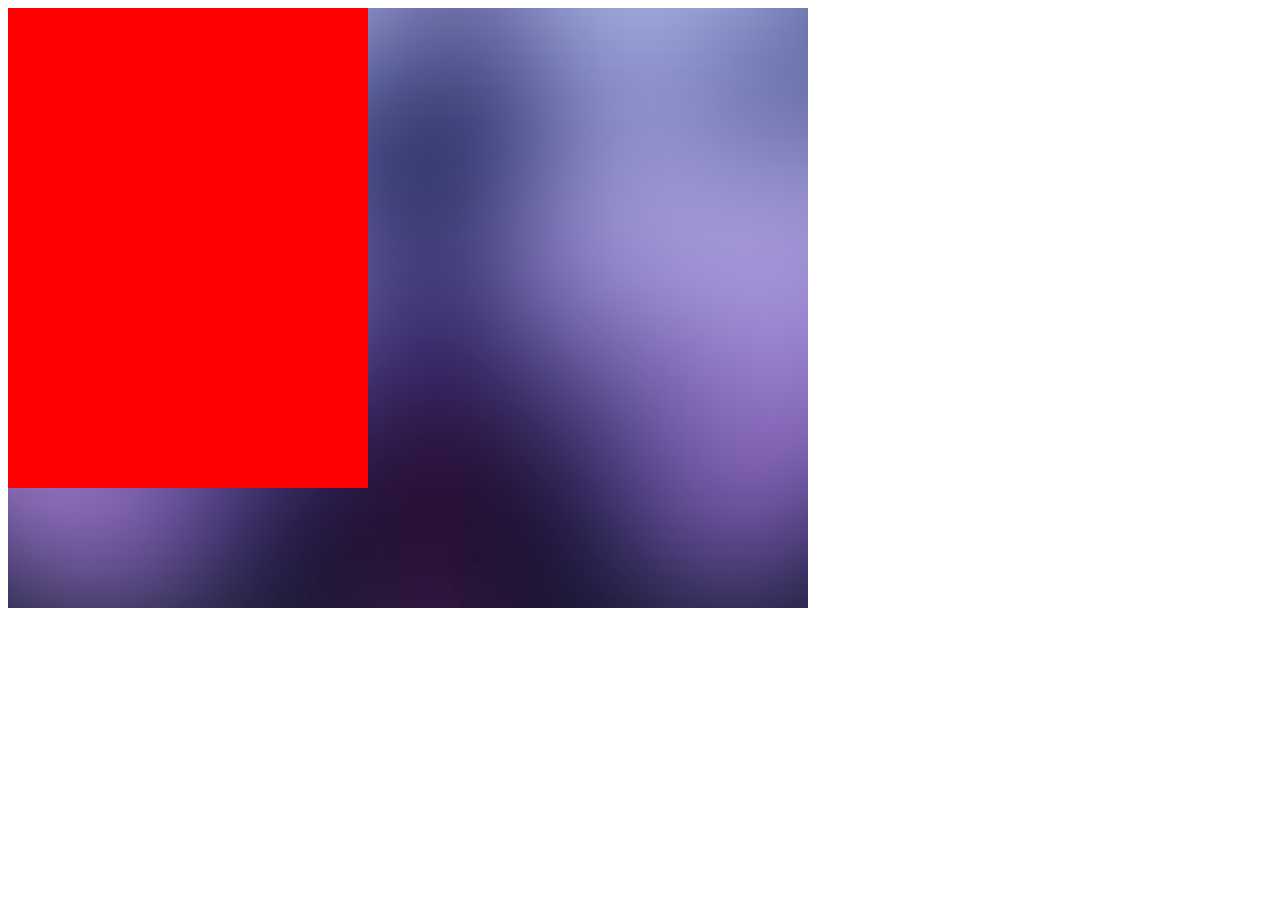
==== Player.html @ a4c8230d "Prepared main sections for player" ====
<!DOCTYPE html>
<html lang="en">
<head>
  <meta charset="UTF-8">
  <title>Title</title>
</head>
<link rel="stylesheet" href="style.css">
<body>

<main class="appBackground">
<div class="playerBorder">

</div>
</main>

</body>
</html>
---- style.css ----
.appBackground {
    background-image: url("./images/appPlayerBackground.png");
    width: 800px;
    height: 600px;

}
.playerBorder {

    width: 360px;
    height: 480px;
    background-color: red;
}
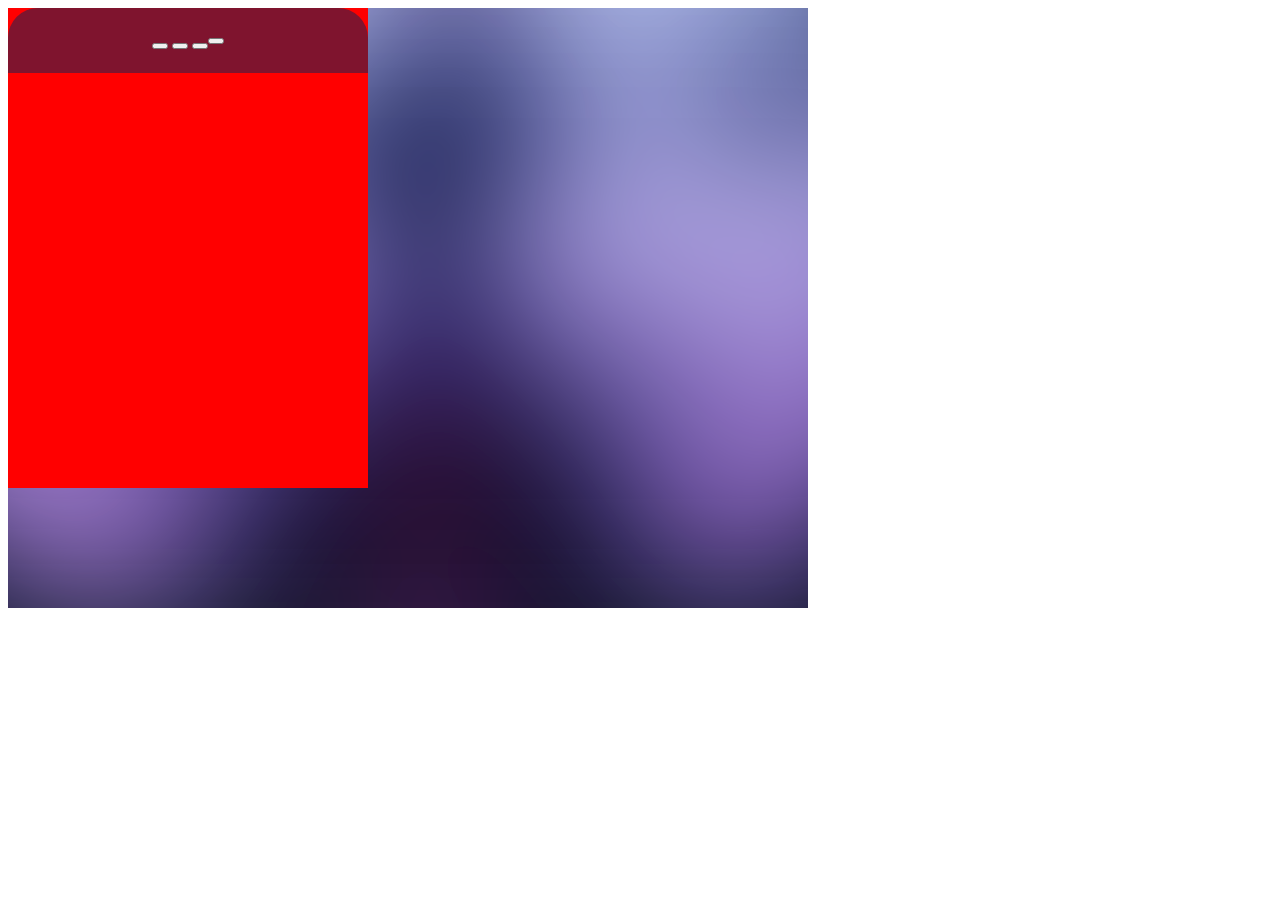
==== commit 9bdb3df5: "added nav of player" ====
--- a/Player.html
+++ b/Player.html
@@ -9,7 +9,20 @@
 
 <main class="appBackground">
 <div class="playerBorder">
-
+  <nav>
+      <div class="nav-icons">
+        <button>
+          <span class="icon-loop"></span>
+        </button>
+        <button>
+          <span class="icon-shuffle"></span>
+        </button>
+        <button>
+          <span class="icon-refresh"></span>
+        </button>
+      </div>
+      <button class="menu-toggle" data-playlist-open></button>
+  </nav>
 </div>
 </main>
 
--- a/style.css
+++ b/style.css
@@ -9,5 +9,26 @@
     width: 360px;
     height: 480px;
     background-color: red;
+    position: relative;
 }
 
+.playerBorder nav {
+    background: rgba(42, 34, 77, 0.6);
+    width: 100%;
+    position: absolute;
+    z-index: 2;
+    height: 65px;
+    display: -webkit-box;
+    display: -ms-flexbox;
+    display: flex;
+    flex-flow: row nowrap;
+    -webkit-box-pack: center;
+    -ms-flex-pack: center;
+    justify-content: center;
+    -webkit-box-align: center;
+    -ms-flex-align: center;
+    align-items: center;
+    border-radius: 30px 30px 0 0;
+}
+
+
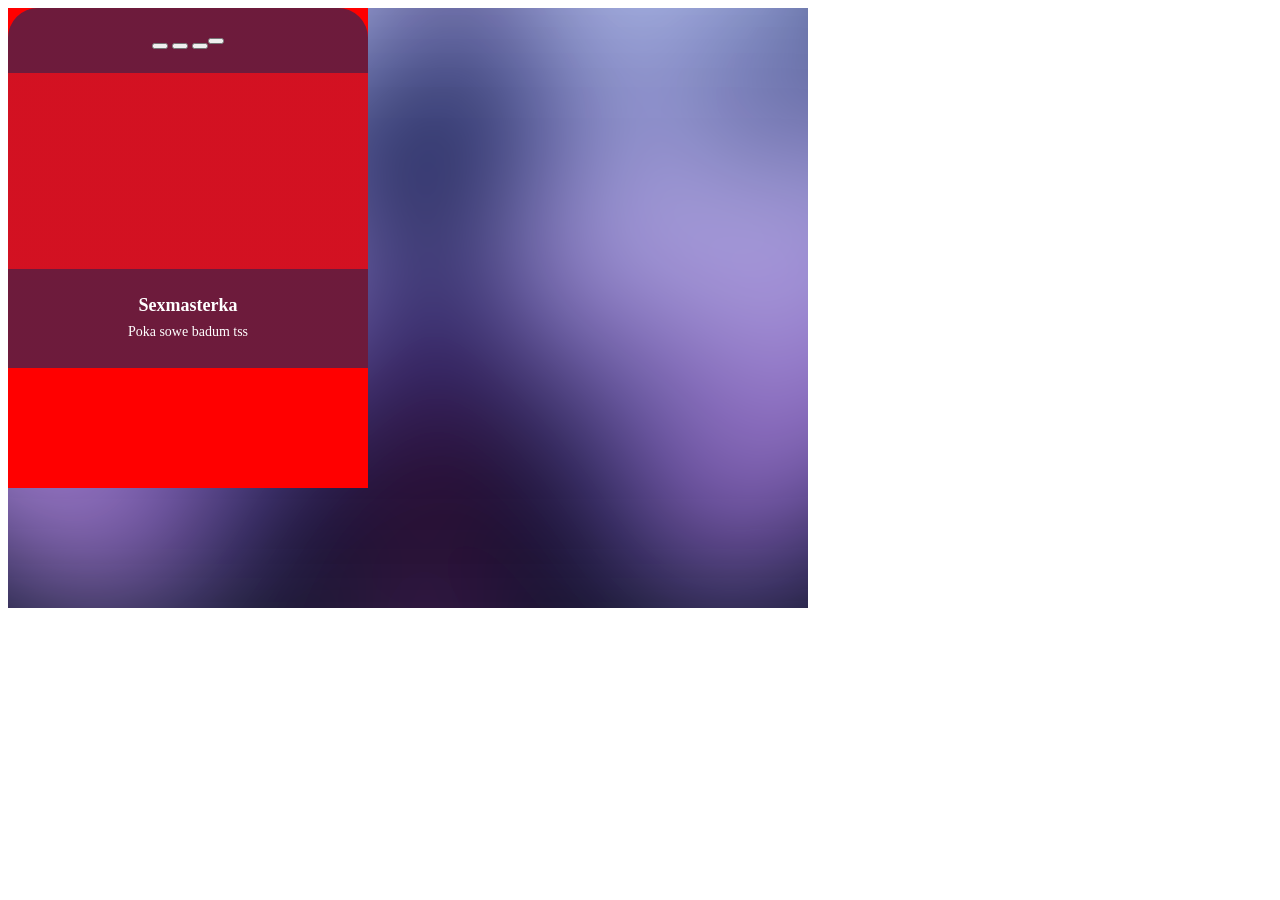
==== commit 07ccf1f1: "added now playing section" ====
--- a/Player.html
+++ b/Player.html
@@ -23,6 +23,12 @@
       </div>
       <button class="menu-toggle" data-playlist-open></button>
   </nav>
+  <div class="playerMain">
+    <div class="nowPlaying">
+      <h1 data-current-artist>Sexmasterka</h1>
+      <h2 data-current-title>Poka sowe badum tss</h2>
+    </div>
+  </div>
 </div>
 </main>
 
--- a/style.css
+++ b/style.css
@@ -9,7 +9,7 @@
     width: 360px;
     height: 480px;
     background-color: red;
-    position: relative;
+    position: absolute;
 }
 
 .playerBorder nav {
@@ -31,4 +31,38 @@
     border-radius: 30px 30px 0 0;
 }
 
+.playerMain {
+    position: relative;
+    background-image: -webkit-linear-gradient(rgba(84, 66, 130, 0.26), rgba(84, 66, 130, 0.26)), url(https://macbem.me/brainhub/album-cover.png);
+    background-image: linear-gradient(rgba(84, 66, 130, 0.26), rgba(84, 66, 130, 0.26)), url(https://macbem.me/brainhub/album-cover.png);
+    background-repeat: no-repeat;
+    background-position: center;
+    background-size: cover;
+    height: 360px;
+    width: 100%;
+    border-radius: 30px 30px 0 0;
+}
 
+.playerMain .nowPlaying {
+    position: absolute;
+    width: 100%;
+    background: rgba(42, 34, 77, 0.6);
+    padding: 16px 0;
+    bottom: 0;
+    margin: 0;
+    text-align: center;
+    color: #fff;
+}
+
+.playerMain .nowPlaying h1 {
+    font-size: 18px;
+    line-height: 16px;
+    margin-bottom: 6px;
+    font-weight: 700;
+}
+.playerMain .nowPlaying h2 {
+    font-size: 14px;
+    font-weight: 500;
+}
+
+
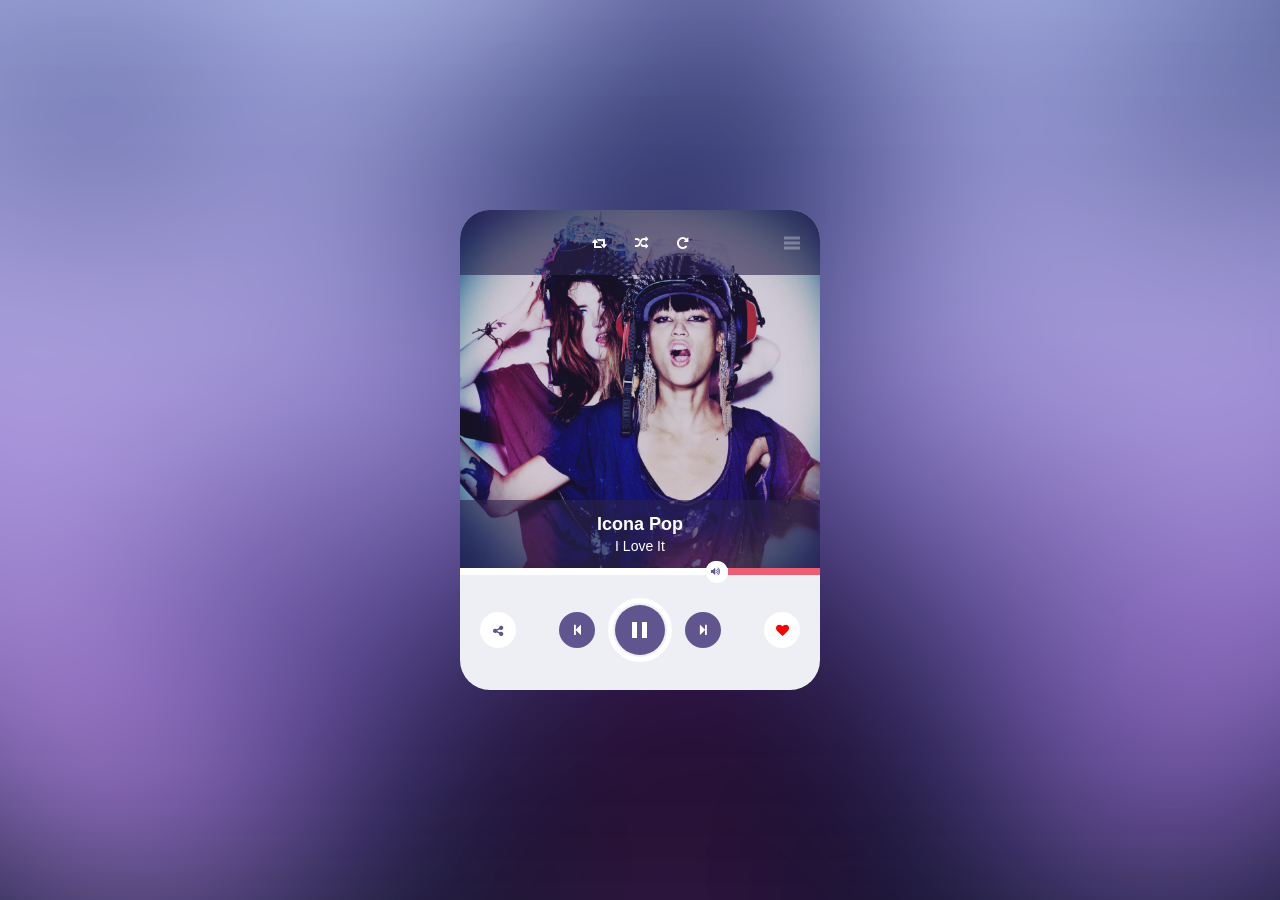
==== commit 36c07473: "Its propably done" ====
--- a/Player.html
+++ b/Player.html
@@ -3,34 +3,77 @@
 <head>
   <meta charset="UTF-8">
   <title>Title</title>
+
+  <link rel="stylesheet" href="./font-awesome-4.7.0/css/font-awesome.min.css">
+  <link rel="stylesheet" href="./">
+  <script src="./jquery.min.js"></script>
+  <link rel="stylesheet" href="perfect-scrollbqar.min.css">
 </head>
-<link rel="stylesheet" href="style.css">
+<link rel="stylesheet" href="output.css">
 <body>
 
-<main class="appBackground">
-<div class="playerBorder">
-  <nav>
-      <div class="nav-icons">
-        <button>
-          <span class="icon-loop"></span>
+<div class="app">
+  <div class="widget-container" data-widget-container>
+    <section class="player" data-player-view>
+      <nav>
+        <div class="nav-icons">
+          <button>
+            <span class="icon-loop"><i class="fa fa-retweet" aria-hidden="true"></i></span>
+          </button>
+          <button>
+            <span class="icon-shuffle"><i class="fa fa-random" aria-hidden="true"></i></span>
+          </button>
+          <button>
+            <span class="icon-refresh"><i class="fa fa-repeat" aria-hidden="true"></i></span>
+          </button>
+        </div>
+        <button class="menu-toggle" data-playlist-open></button>
+      </nav>
+      <div class="player-main">
+        <div class="now-playing">
+          <h1 data-current-artist>Icona Pop</h1>
+          <h2 data-current-title>Still Don't Know</h2>
+        </div>
+      </div>
+      <div class="track-controls">
+        <div class="volume-control">
+          <div class="range-left">
+            <span class="icon-audio"><i class="fa fa-volume-up" aria-hidden="true"></i></span>
+          </div>
+        </div>
+        <button class="social-action-button">
+          <span class="icon-share"><i class="fa fa-share-alt" aria-hidden="true"></i></span>
         </button>
-        <button>
-          <span class="icon-shuffle"></span>
-        </button>
-        <button>
-          <span class="icon-refresh"></span>
+
+        <div class="playback-controls">
+          <button class="prev" data-prev>
+            <span class="icon-prev"><i class="fa fa-step-backward" aria-hidden="true"></i></span>
+          </button>
+
+          <div class="play-pause-container">
+            <button class="play-pause" data-play-pause>
+            </button>
+          </div>
+
+          <button class="next" data-next>
+            <span class="icon-next"><i class="fa fa-step-forward" aria-hidden="true"></i></span>
+          </button>
+        </div>
+
+        <button class="social-action-button">
+          <span class="icon-heart"><i class="fa fa-heart" aria-hidden="true"></i></span>
         </button>
       </div>
-      <button class="menu-toggle" data-playlist-open></button>
-  </nav>
-  <div class="playerMain">
-    <div class="nowPlaying">
-      <h1 data-current-artist>Sexmasterka</h1>
-      <h2 data-current-title>Poka sowe badum tss</h2>
-    </div>
+    </section>
+    <section class="playlist" data-playlist-view>
+      <nav>
+        <button class="icon-back" data-playlist-close><i class="fa fa-reply" aria-hidden="true"></i></button>
+        <h2>Playlist</h2>
+      </nav>
+    </section>
   </div>
 </div>
-</main>
-
+<script src="perfect-scrollbar.jquery.min.js"></script>
+<script src="./index.js"></script>
 </body>
 </html>
--- a/perfect-scrollbqar.min.css
+++ b/perfect-scrollbqar.min.css
@@ -0,0 +1,150 @@
+/* perfect-scrollbar v0.6.16 */
+.ps-container {
+    -ms-touch-action: auto;
+    touch-action: auto;
+    overflow: hidden !important;
+    -ms-overflow-style: none
+}
+
+@supports (-ms-overflow-style: none) {
+    .ps-container {
+        overflow: auto !important
+    }
+}
+
+@media screen and (-ms-high-contrast: active), (-ms-high-contrast: none) {
+    .ps-container {
+        overflow: auto !important
+    }
+}
+
+.ps-container.ps-active-x > .ps-scrollbar-x-rail, .ps-container.ps-active-y > .ps-scrollbar-y-rail {
+    display: block;
+    background-color: transparent
+}
+
+.ps-container.ps-in-scrolling.ps-x > .ps-scrollbar-x-rail {
+    background-color: #eee;
+    opacity: .9
+}
+
+.ps-container.ps-in-scrolling.ps-x > .ps-scrollbar-x-rail > .ps-scrollbar-x {
+    background-color: #999;
+    height: 11px
+}
+
+.ps-container.ps-in-scrolling.ps-y > .ps-scrollbar-y-rail {
+    background-color: #eee;
+    opacity: .9
+}
+
+.ps-container.ps-in-scrolling.ps-y > .ps-scrollbar-y-rail > .ps-scrollbar-y {
+    background-color: #999;
+    width: 11px
+}
+
+.ps-container > .ps-scrollbar-x-rail {
+    display: none;
+    position: absolute;
+    opacity: 0;
+    -webkit-transition: background-color .2s linear, opacity .2s linear;
+    -o-transition: background-color .2s linear, opacity .2s linear;
+    -moz-transition: background-color .2s linear, opacity .2s linear;
+    transition: background-color .2s linear, opacity .2s linear;
+    bottom: 0px;
+    height: 15px
+}
+
+.ps-container > .ps-scrollbar-x-rail > .ps-scrollbar-x {
+    position: absolute;
+    background-color: #aaa;
+    -webkit-border-radius: 6px;
+    -moz-border-radius: 6px;
+    border-radius: 6px;
+    -webkit-transition: background-color .2s linear, height .2s linear, width .2s ease-in-out, -webkit-border-radius .2s ease-in-out;
+    transition: background-color .2s linear, height .2s linear, width .2s ease-in-out, -webkit-border-radius .2s ease-in-out;
+    -o-transition: background-color .2s linear, height .2s linear, width .2s ease-in-out, border-radius .2s ease-in-out;
+    -moz-transition: background-color .2s linear, height .2s linear, width .2s ease-in-out, border-radius .2s ease-in-out, -moz-border-radius .2s ease-in-out;
+    transition: background-color .2s linear, height .2s linear, width .2s ease-in-out, border-radius .2s ease-in-out;
+    transition: background-color .2s linear, height .2s linear, width .2s ease-in-out, border-radius .2s ease-in-out, -webkit-border-radius .2s ease-in-out, -moz-border-radius .2s ease-in-out;
+    bottom: 2px;
+    height: 6px
+}
+
+.ps-container > .ps-scrollbar-x-rail:hover > .ps-scrollbar-x, .ps-container > .ps-scrollbar-x-rail:active > .ps-scrollbar-x {
+    height: 11px
+}
+
+.ps-container > .ps-scrollbar-y-rail {
+    display: none;
+    position: absolute;
+    opacity: 0;
+    -webkit-transition: background-color .2s linear, opacity .2s linear;
+    -o-transition: background-color .2s linear, opacity .2s linear;
+    -moz-transition: background-color .2s linear, opacity .2s linear;
+    transition: background-color .2s linear, opacity .2s linear;
+    right: 0;
+    width: 15px
+}
+
+.ps-container > .ps-scrollbar-y-rail > .ps-scrollbar-y {
+    position: absolute;
+    background-color: #aaa;
+    -webkit-border-radius: 6px;
+    -moz-border-radius: 6px;
+    border-radius: 6px;
+    -webkit-transition: background-color .2s linear, height .2s linear, width .2s ease-in-out, -webkit-border-radius .2s ease-in-out;
+    transition: background-color .2s linear, height .2s linear, width .2s ease-in-out, -webkit-border-radius .2s ease-in-out;
+    -o-transition: background-color .2s linear, height .2s linear, width .2s ease-in-out, border-radius .2s ease-in-out;
+    -moz-transition: background-color .2s linear, height .2s linear, width .2s ease-in-out, border-radius .2s ease-in-out, -moz-border-radius .2s ease-in-out;
+    transition: background-color .2s linear, height .2s linear, width .2s ease-in-out, border-radius .2s ease-in-out;
+    transition: background-color .2s linear, height .2s linear, width .2s ease-in-out, border-radius .2s ease-in-out, -webkit-border-radius .2s ease-in-out, -moz-border-radius .2s ease-in-out;
+    right: 2px;
+    width: 6px
+}
+
+.ps-container > .ps-scrollbar-y-rail:hover > .ps-scrollbar-y, .ps-container > .ps-scrollbar-y-rail:active > .ps-scrollbar-y {
+    width: 11px
+}
+
+.ps-container:hover.ps-in-scrolling.ps-x > .ps-scrollbar-x-rail {
+    background-color: #eee;
+    opacity: .9
+}
+
+.ps-container:hover.ps-in-scrolling.ps-x > .ps-scrollbar-x-rail > .ps-scrollbar-x {
+    background-color: #999;
+    height: 11px
+}
+
+.ps-container:hover.ps-in-scrolling.ps-y > .ps-scrollbar-y-rail {
+    background-color: #eee;
+    opacity: .9
+}
+
+.ps-container:hover.ps-in-scrolling.ps-y > .ps-scrollbar-y-rail > .ps-scrollbar-y {
+    background-color: #999;
+    width: 11px
+}
+
+.ps-container:hover > .ps-scrollbar-x-rail, .ps-container:hover > .ps-scrollbar-y-rail {
+    opacity: .6
+}
+
+.ps-container:hover > .ps-scrollbar-x-rail:hover {
+    background-color: #eee;
+    opacity: .9
+}
+
+.ps-container:hover > .ps-scrollbar-x-rail:hover > .ps-scrollbar-x {
+    background-color: #999
+}
+
+.ps-container:hover > .ps-scrollbar-y-rail:hover {
+    background-color: #eee;
+    opacity: .9
+}
+
+.ps-container:hover > .ps-scrollbar-y-rail:hover > .ps-scrollbar-y {
+    background-color: #999
+}
--- a/output.css
+++ b/output.css
@@ -0,0 +1,332 @@
+.player nav .menu-toggle, .player nav .nav-icons button, .track-controls button, .playlist nav button {
+  appearance: none;
+  border: none;
+  padding: 0;
+  background: none; }
+
+.track-controls .social-action-button, .playlist nav button {
+  width: 36px;
+  height: 36px;
+  background: #fff; }
+
+html, body {
+  margin: 0;
+  padding: 0;
+  font-family: Rambla, sans-serif; }
+
+.player-main .now-playing h1, .player-main .now-playing h2 {
+  user-select: none;
+  margin: 0;
+  text-align: center;
+  color: #fff; }
+
+.track-controls .prev, .track-controls .next {
+  width: 36px;
+  height: 36px;
+  background: #60558f;
+  font-size: 12px;
+  color: #fff; }
+
+.player {
+  height: 480px;
+  width: 360px;
+  background: #eeeff5;
+  border-radius: 30px;
+  position: relative; }
+  .player nav {
+    background: rgba(42, 34, 77, 0.6);
+    width: 100%;
+    position: absolute;
+    z-index: 2;
+    height: 65px;
+    display: flex;
+    flex-flow: row nowrap;
+    justify-content: center;
+    align-items: center;
+    border-radius: 30px 30px 0 0; }
+    .player nav .menu-toggle {
+      position: absolute;
+      width: 16px;
+      cursor: pointer;
+      height: 13px;
+      top: 50%;
+      transform: translateY(-50%);
+      right: 20px;
+      opacity: 0.3;
+      border-top: 3px solid #fff;
+      border-bottom: 3px solid #fff; }
+      .player nav .menu-toggle:before {
+        content: '';
+        position: absolute;
+        top: 2px;
+        left: 0;
+        width: 100%;
+        border-top: 3px solid #fff; }
+    .player nav .nav-icons button {
+      cursor: pointer;
+      position: relative; }
+      .player nav .nav-icons button span {
+        color: #fff; }
+      .player nav .nav-icons button:not(:last-of-type) {
+        margin-right: 25px; }
+
+.track-controls {
+  height: 120px;
+  display: flex;
+  flex-flow: row nowrap;
+  justify-content: space-between;
+  align-items: center;
+  padding: 0 20px;
+  border-radius: 0 0 30px 30px;
+  position: relative; }
+  .track-controls button {
+    border-radius: 50%;
+    cursor: pointer;
+    transition: .3s all; }
+  .track-controls .social-action-button:hover {
+    box-shadow: 0 0 6px rgba(51, 51, 51, 0.2); }
+  .track-controls .social-action-button .icon-share {
+    font-size: 12px;
+    color: #60558f; }
+  .track-controls .social-action-button .icon-heart {
+    font-size: 13px;
+    color: #ed5e74; }
+  .track-controls .volume-control {
+    position: absolute;
+    width: 100%;
+    top: -2px;
+    left: 0;
+    height: 7px;
+    background: #fff; }
+    .track-controls .volume-control .range-left {
+      position: absolute;
+      width: 92px;
+      height: 7px;
+      right: 0;
+      background: #ed5e74; }
+      .track-controls .volume-control .range-left .icon-audio {
+        left: -22px;
+        position: absolute;
+        font-size: 10px;
+        cursor: move;
+        cursor: grab;
+        color: #60558f;
+        top: 50%;
+        transform: translateY(-50%);
+        width: 22px;
+        height: 22px;
+        background: #fff;
+        border-radius: 50%; }
+        .track-controls .volume-control .range-left .icon-audio:before {
+          position: absolute;
+          left: 50%;
+          top: 50%;
+          transform: translate(-50%, -50%); }
+  .track-controls .playback-controls {
+    display: flex;
+    flex-flow: row nowrap;
+    justify-content: space-around;
+    align-items: center; }
+  .track-controls .prev-icon {
+    width: 20px;
+    height: 20px;
+    display: block;
+    margin: 0 auto;
+    position: relative; }
+  .track-controls .play-pause-container {
+    width: 64px;
+    height: 64px;
+    border: 5px solid #fff;
+    border-radius: 50%;
+    margin: 0 13px;
+    display: flex;
+    justify-content: center;
+    align-items: center; }
+    .track-controls .play-pause-container .play-pause {
+      width: 50px;
+      height: 50px;
+      background: #60558f;
+      display: block;
+      margin: 2px;
+      position: relative;
+      overflow: hidden; }
+      .track-controls .play-pause-container .play-pause.paused::after {
+        left: 60px;
+        opacity: 0;
+        width: 0; }
+      .track-controls .play-pause-container .play-pause.paused::before {
+        left: 50%;
+        opacity: 1;
+        border-left: 16px solid #fff; }
+    .track-controls .play-pause-container .play-pause::before {
+      position: absolute;
+      left: -10px;
+      top: 50%;
+      transform: translate(-50%, -50%);
+      content: '';
+      width: 0;
+      height: 0;
+      opacity: 0;
+      transition: .3s all;
+      border-top: 10.66667px solid transparent;
+      border-left: 0 solid #fff;
+      border-bottom: 10.66667px solid transparent; }
+    .track-controls .play-pause-container .play-pause::after {
+      height: 16px;
+      width: 16px;
+      position: absolute;
+      left: 50%;
+      top: 50%;
+      transform: translate(-50%, -50%);
+      content: '';
+      transition: .3s all;
+      opacity: 1;
+      background-size: 10px 100%;
+      background-image: linear-gradient(to right, #fff, #fff 50%, #60558f 50%, #60558f); }
+
+.playlist {
+  height: 480px;
+  width: 360px;
+  display: none;
+  z-index: 10;
+  top: 0;
+  padding: 20px 26px 45px;
+  background: #eeeff5;
+  border-radius: 30px;
+  position: absolute; }
+  .playlist nav {
+    margin-bottom: 27px;
+    position: relative;
+    height: 36px; }
+    .playlist nav button {
+      position: absolute;
+      left: 0;
+      z-index: 10;
+      top: 50%;
+      transform: translateY(-50%);
+      border-radius: 50%;
+      cursor: pointer;
+      transition: .3s all;
+      font-size: 13px;
+      color: #60558f; }
+      .playlist nav button:hover {
+        box-shadow: 0 0 6px rgba(51, 51, 51, 0.2); }
+    .playlist nav h2 {
+      text-align: center;
+      font-size: 18px;
+      margin: 0;
+      width: 100%;
+      position: absolute;
+      top: 50%;
+      transform: translateY(-50%);
+      color: #60558f; }
+  .playlist .song-list {
+    height: 360px;
+    position: relative;
+    overflow-y: hidden; }
+  .playlist .song-list::after {
+    position: absolute;
+    content: '';
+    bottom: -110%;
+    width: 100%;
+    background: linear-gradient(to top, #eeeff5, transparent);
+    height: 50px; }
+  .playlist .song-element {
+    width: 280px;
+    padding: 24px 0;
+    display: flex;
+    flex-flow: row nowrap;
+    justify-content: space-between;
+    align-items: center; }
+    .playlist .song-element:first-child {
+      padding-top: 0; }
+    .playlist .song-element .other-data {
+      color: #78747f;
+      font-size: 12px; }
+    .playlist .song-element .icons-container span {
+      font-size: 14px;
+      cursor: pointer; }
+    .playlist .song-element .icons-container .icon-heart {
+      color: #ed5e74; }
+    .playlist .song-element .icons-container .icon-share {
+      margin-right: 13px;
+      color: #60558f; }
+    .playlist .song-element .track-title {
+      display: block;
+      color: #2f1a4b;
+      font-size: 16px;
+      margin-top: 2px; }
+    .playlist .song-element:not(:last-of-type) {
+      border-bottom: 1px solid #d3d5de; }
+    .playlist .song-element .song-info-container:hover {
+      cursor: pointer; }
+      .playlist .song-element .song-info-container:hover .track-title {
+        text-decoration: underline; }
+
+body {
+  background: url(./images/appPlayerBackground.png) no-repeat 0/cover; }
+
+* {
+  box-sizing: border-box; }
+
+*::before {
+  box-sizing: border-box; }
+
+*::after {
+  box-sizing: border-box; }
+
+.app {
+  width: 100vw;
+  height: 100vh;
+  display: flex;
+  justify-content: center;
+  align-items: center;
+  position: relative; }
+
+.widget-container {
+  height: 480px;
+  width: 360px;
+  overflow: hidden;
+  position: relative; }
+
+.player-main {
+  position: relative;
+  background-image: linear-gradient(rgba(84, 66, 130, 0.26), rgba(84, 66, 130, 0.26)), url(./images/albumBackground.png);
+  background-repeat: no-repeat;
+  background-position: center;
+  background-size: cover;
+  height: 360px;
+  width: 100%;
+  border-radius: 30px 30px 0 0; }
+  .player-main .now-playing {
+    position: absolute;
+    width: 100%;
+    background: rgba(42, 34, 77, 0.6);
+    padding: 16px 0;
+    bottom: 0; }
+    .player-main .now-playing h1 {
+      font-size: 18px;
+      line-height: 16px;
+      margin-bottom: 6px;
+      font-weight: 700; }
+    .player-main .now-playing h2 {
+      font-size: 14px;
+      font-weight: 500; }
+
+.icon-heart::before {
+  font-size: 16px; }
+
+.fa-volume-up {
+  background-color: #fff;
+  position: absolute;
+  border: 5px solid #fff;
+  border-radius: 30px; }
+
+.fa-heart:before {
+  padding: 10px;
+  color: red; }
+
+.fa-share-alt:before {
+  color: #60558f; }
+
+/*# sourceMappingURL=output.css.map */
